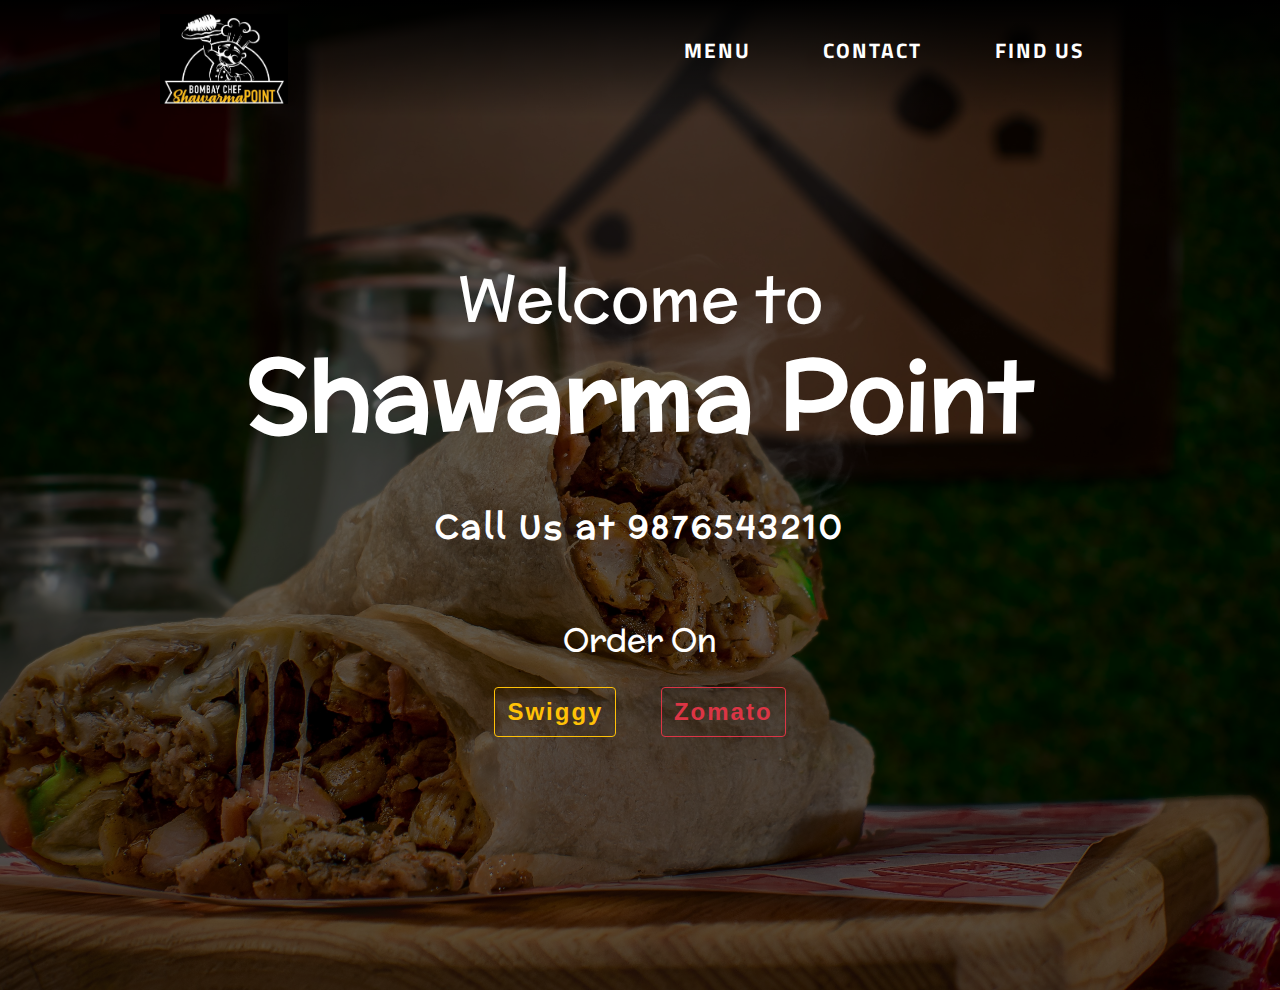
==== index.html @ 2889af68 "Initial Commit" ====
<!DOCTYPE html>
<html lang="en">
  <head>
    <meta charset="UTF-8" />
    <meta name="viewport" content="width=device-width, initial-scale=1.0" />
    <meta http-equiv="X-UA-Compatible" content="ie=edge" />
    <title>Bombay Chef - Shawarma Point</title>
    <link
      rel="stylesheet"
      href="https://stackpath.bootstrapcdn.com/bootstrap/4.3.1/css/bootstrap.min.css"
      integrity="sha384-ggOyR0iXCbMQv3Xipma34MD+dH/1fQ784/j6cY/iJTQUOhcWr7x9JvoRxT2MZw1T"
      crossorigin="anonymous"
    />
    <link
      href="https://fonts.googleapis.com/css?family=McLaren|Permanent+Marker|Titillium+Web:400,700,900&display=swap"
      rel="stylesheet"
    />
    <link rel="stylesheet" href="/css/main.css" />
  </head>
  <body>
    <div class="header">
      <div>
        <img
          src="/images/header-img.jpg"
          alt="Header Image"
          class="header-img"
        />
      </div>
      <div class="header-cover"></div>
      <nav class="nav-bar">
        <div>
          <img src="/images/logo.jpeg" alt="" class="logo" />
        </div>
        <ul class="nav-links">
          <li>
            <a href="">MENU</a>
          </li>
          <li>
            <a href="">CONTACT</a>
          </li>
          <li>
            <a href="">FIND US</a>
          </li>
        </ul>
        <div class="burger">
          <div class="line1"></div>
          <div class="line2"></div>
          <div class="line3"></div>
        </div>
      </nav>
      <div class="hero-text-container">
        <div>
          <h2 class="hero-text-h2">Welcome to</h2>
          <h1 class="hero-text-h1">Shawarma Point</h1>
          <p class="hero-text-number">Call Us at 9876543210</p>
          <h2 class="order-text">Order On</h2>
          <a href="#">
            <button type="button" class="btn btn-outline-warning order-button">
              Swiggy
            </button>
          </a>
          <a href="#">
            <button type="button" class="btn btn-outline-danger order-button">
              Zomato
            </button>
          </a>
        </div>
      </div>
    </div>
    <script src="/js/app.js"></script>
  </body>
</html>
---- css/main.css ----
body {
  margin: 0;
  padding: 0;
  height: 100vh;
  background-color: black;
  box-sizing: border-box;
  overflow-x: hidden;
}
.header {
  position: relative;
}

.header-img {
  position: absolute;
  height: 110vh;
  width: 100%;
  object-fit: cover;
  z-index: -2;
}
.header-cover {
  position: absolute;
  height: 110vh;
  width: 100%;
  background-color: black;
  opacity: 0.6;
  z-index: -1;
}

nav {
  display: flex;
  background-image: linear-gradient(rgba(0, 0, 0, 1), rgba(255, 255, 255, 0));
  justify-content: space-around;
  align-items: center;
  height: 13vh;
}

nav .logo {
  height: 10vh;
  object-fit: cover;
}

.nav-links {
  display: flex;
  justify-content: space-around;
  color: white;
  width: 40%;
}

.nav-links a {
  text-decoration: none;
  color: white;
  font-size: 1.3rem;
  font-weight: bold;
  font-family: "Titillium Web", sans-serif;
  letter-spacing: 2px;
}

.nav-links a:hover {
  color: wheat;
}

.nav-links li {
  list-style-type: none;
}

.burger {
  display: none;
  cursor: pointer;
}

.burger div {
  width: 25px;
  height: 3px;
  background-color: rgb(226, 226, 226);
  margin: 5px;
}

/** ======================================================*/
/** ============        Hero Text           ==============*/
/** ======================================================*/

.hero-text-container {
  color: white;
  text-align: center;
  height: 87vh;
  display: flex;
  justify-content: center;
  align-items: center;
  flex-direction: column;
}

.hero-text-h2 {
  font-size: 4rem;
  font-family: "McLaren", cursive;
  margin: 0;
}

.hero-text-h1 {
  margin: 0;
  font-size: 6rem;
  font-weight: 700;
  font-family: "McLaren", cursive;
}

.hero-text-number {
  margin: 50px 0;
  font-size: 2rem;
  font-weight: 700;
  font-family: "McLaren", cursive;
  letter-spacing: 3px;
}

.order-text {
  font-family: "McLaren", cursive;
  margin-top: 70px;
}

.order-button {
  margin: 10px 0;
  /* border-radius: 100px; */
  font-size: 1.5rem;
  font-weight: bold;
  letter-spacing: 2px;
  margin: 20px 20px;
}

/** ======================================================*/
/** ============        Media Queries       ==============*/
/** ======================================================*/

@media (max-width: 850px) {
  .header {
    overflow-x: hidden;
  }
  .nav-links {
    width: 60%;
  }

  .hero-text-h2 {
    font-size: 2rem;
  }

  .hero-text-h1 {
    font-size: 4rem;
  }

  .hero-text-number {
    font-size: 1rem;
  }
}

@media (max-width: 550px) {
  .header {
    overflow-x: hidden;
  }
  .header-img {
    object-position: center;
  }
  nav {
    background-color: black;
  }

  .nav-links {
    position: absolute;
    right: 0px;
    height: 90vh;
    top: 10vh;
    background-color: black;
    /* background-color: rgba(0, 0, 0, 0.5); */
    display: flex;
    flex-direction: column;
    justify-content: space-evenly;
    align-items: center;
    width: 50%;
    transform: translateX(100%);
    transition: transform 0.5s ease-in;
  }

  .nav-links li {
    opacity: 0;
  }

  .burger {
    display: block;
  }

  .hero-text-h2 {
    font-size: 2rem;
  }

  .hero-text-h1 {
    font-size: 3rem;
  }
}

@media (max-width: 320px) {
  .header {
    overflow-x: hidden;
  }
  .header-img {
    object-position: center;
  }
  nav {
    background-color: black;
  }

  .nav-links {
    position: absolute;
    right: 0px;
    height: 90vh;
    top: 10vh;
    background-color: black;
    /* background-color: rgba(0, 0, 0, 0.5); */
    display: flex;
    flex-direction: column;
    justify-content: space-evenly;
    align-items: center;
    width: 50%;
    transform: translateX(100%);
    transition: transform 0.5s ease-in;
  }

  .nav-links li {
    opacity: 0;
  }

  .nav-links a {
    font-size: 0.5rem;
  }
  .hero-text-h2 {
    font-size: 1rem;
  }

  .hero-text-h1 {
    font-size: 1.5rem;
  }

  .hero-text-number {
    font-size: 1rem;
  }
}

.nav-active {
  transform: translateX(0%);
}

@keyframes navLinkFade {
  from {
    opacity: 0;
    transform: translateX(50px);
  }

  to {
    opacity: 1;

    transform: translateX(0);
  }
}
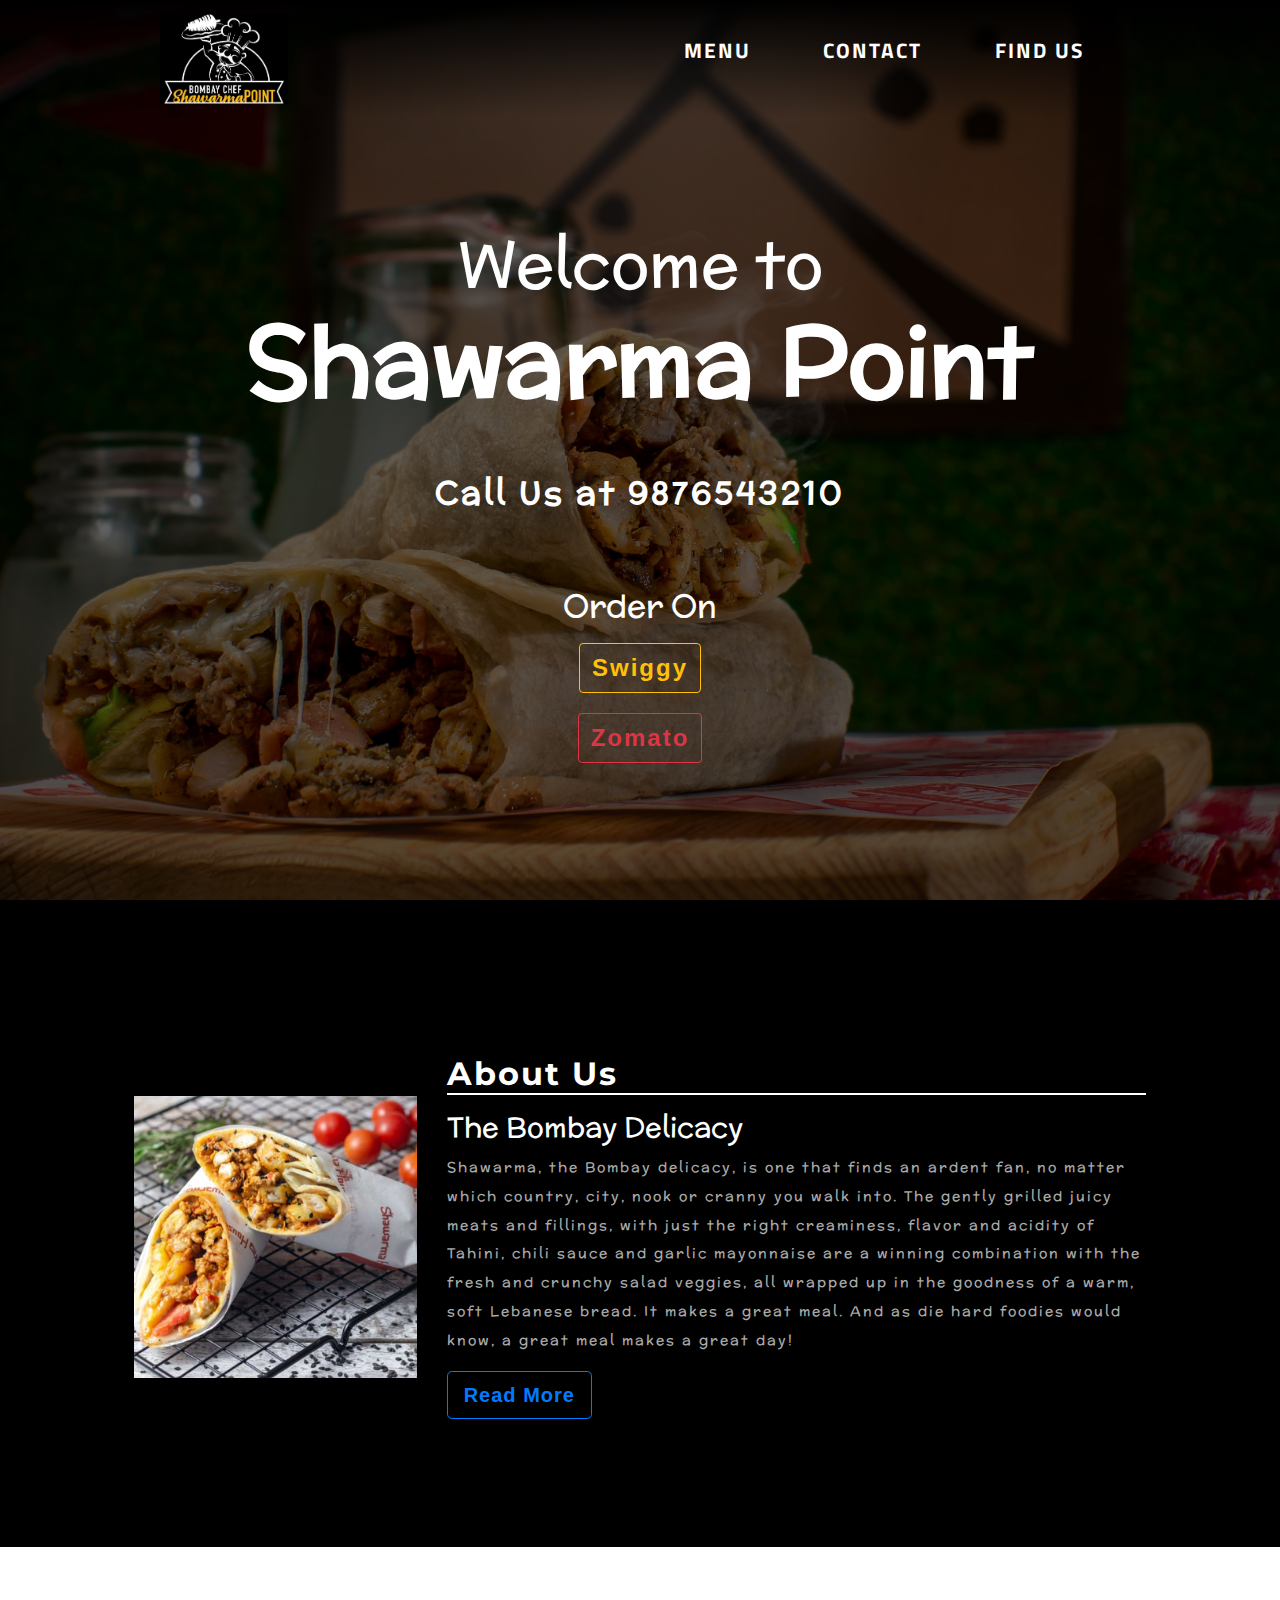
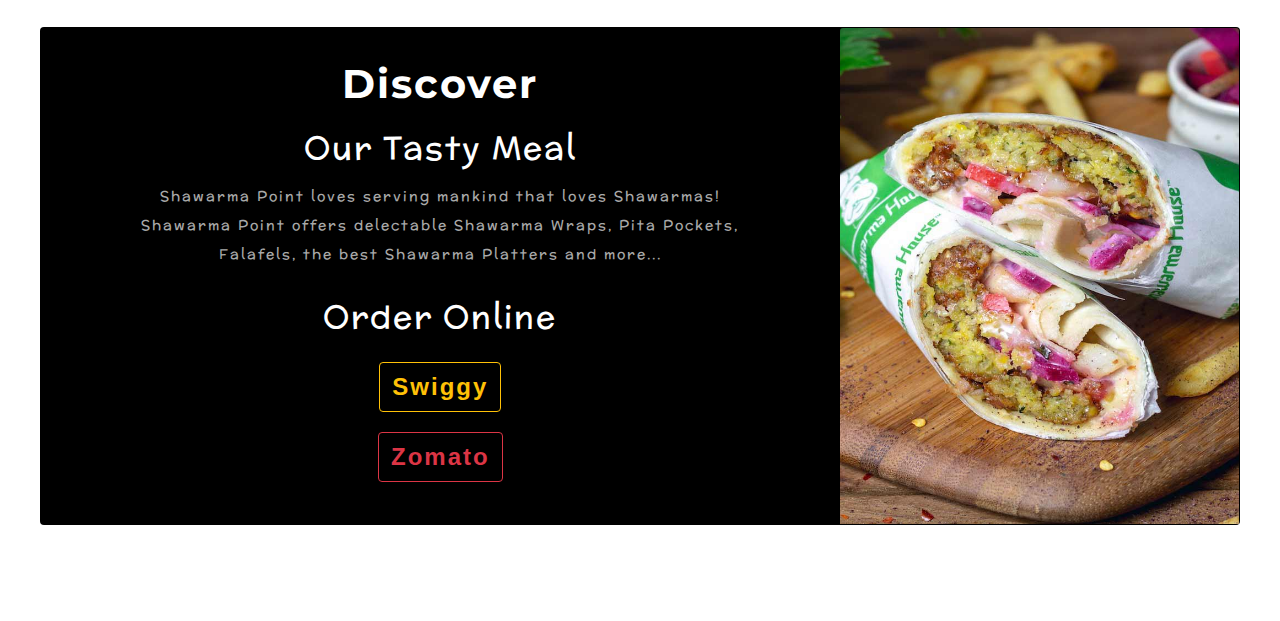
==== commit 9978439d: "added About & Discover section" ====
--- a/index.html
+++ b/index.html
@@ -12,7 +12,7 @@
       crossorigin="anonymous"
     />
     <link
-      href="https://fonts.googleapis.com/css?family=McLaren|Permanent+Marker|Titillium+Web:400,700,900&display=swap"
+      href="https://fonts.googleapis.com/css?family=McLaren|Montserrat|Permanent+Marker|Titillium+Web:400,700,800,900&display=swap"
       rel="stylesheet"
     />
     <link rel="stylesheet" href="/css/main.css" />
@@ -59,6 +59,7 @@
               Swiggy
             </button>
           </a>
+          <br />
           <a href="#">
             <button type="button" class="btn btn-outline-danger order-button">
               Zomato
@@ -67,6 +68,79 @@
         </div>
       </div>
     </div>
+
+    <section class="container-fluid">
+      <div
+        class="row align-items-center justify-content-md-center about-us-wrapper"
+      >
+        <div class="col-md col-lg-3 ">
+          <img src="/images/shawarma.jpg" alt="" class="about-image" />
+        </div>
+        <div class="col-md col-lg-7 about-text">
+          <h2>About Us</h2>
+          <h3>The Bombay Delicacy</h3>
+          <p>
+            Shawarma, the Bombay delicacy, is one that finds an ardent fan, no
+            matter which country, city, nook or cranny you walk into. The gently
+            grilled juicy meats and fillings, with just the right creaminess,
+            flavor and acidity of Tahini, chili sauce and garlic mayonnaise are
+            a winning combination with the fresh and crunchy salad veggies, all
+            wrapped up in the goodness of a warm, soft Lebanese bread. It makes
+            a great meal. And as die hard foodies would know, a great meal makes
+            a great day!
+          </p>
+          <a href="">
+            <button class="btn btn-outline-primary btn-lg">Read More</button>
+          </a>
+        </div>
+      </div>
+    </section>
+
+    <section class="container-fluid discover-container">
+      <div
+        class="card mb-3 text-center text-white discover-card"
+        style="max-width: 1200px;"
+      >
+        <div class="row no-gutters">
+          <div class="col-md-8">
+            <div class="card-body discover-card-body">
+              <h1 class="card-title">Discover</h1>
+              <h2>Our Tasty Meal</h2>
+              <p class="card-text">
+                Shawarma Point loves serving mankind that loves Shawarmas!
+                Shawarma Point offers delectable Shawarma Wraps, Pita Pockets,
+                Falafels, the best Shawarma Platters and more...
+              </p>
+              <h2>Order Online</h2>
+              <a href="">
+                <button
+                  type="button"
+                  class="btn btn-outline-warning order-button"
+                >
+                  Swiggy
+                </button>
+              </a>
+              <br />
+              <a href="#">
+                <button
+                  type="button"
+                  class="btn btn-outline-danger order-button"
+                >
+                  Zomato
+                </button>
+              </a>
+            </div>
+          </div>
+          <div class="col-md-4 embed-responsive embed-responsive-4by3">
+            <img
+              src="/images/falafel.jpg"
+              class="card-img-top embed-responsive-item discover-img"
+              alt="..."
+            />
+          </div>
+        </div>
+      </div>
+    </section>
     <script src="/js/app.js"></script>
   </body>
 </html>
--- a/css/main.css
+++ b/css/main.css
@@ -4,27 +4,43 @@
   height: 100vh;
   background-color: black;
   box-sizing: border-box;
+}
+
+a:focus {
+  outline: none;
+}
+
+/** ======================================================*/
+/** ============      Background Image      ==============*/
+/** ======================================================*/
+
+.header {
   overflow-x: hidden;
-}
-.header {
   position: relative;
+  margin: 0;
+  padding: 0;
+  height: 103vh;
 }
 
 .header-img {
   position: absolute;
-  height: 110vh;
+  height: 100vh;
   width: 100%;
   object-fit: cover;
   z-index: -2;
 }
 .header-cover {
   position: absolute;
-  height: 110vh;
+  height: 100vh;
   width: 100%;
   background-color: black;
   opacity: 0.6;
   z-index: -1;
 }
+
+/** ======================================================*/
+/** ============      Navigation Bar        ==============*/
+/** ======================================================*/
 
 nav {
   display: flex;
@@ -56,7 +72,7 @@
 }
 
 .nav-links a:hover {
-  color: wheat;
+  color: gold;
 }
 
 .nav-links li {
@@ -71,7 +87,7 @@
 .burger div {
   width: 25px;
   height: 3px;
-  background-color: rgb(226, 226, 226);
+  background-color: white;
   margin: 5px;
 }
 
@@ -82,7 +98,7 @@
 .hero-text-container {
   color: white;
   text-align: center;
-  height: 87vh;
+  height: 85vh;
   display: flex;
   justify-content: center;
   align-items: center;
@@ -121,12 +137,97 @@
   font-size: 1.5rem;
   font-weight: bold;
   letter-spacing: 2px;
-  margin: 20px 20px;
-}
-
+  /* margin: 20px 20px; */
+}
+
+/** ======================================================*/
+/** ============        About Section       ==============*/
+/** ======================================================*/
+
+.about-us-wrapper {
+  padding: 3em 0;
+  margin: 5em auto;
+}
+
+.about-image {
+  width: 100%;
+}
+
+.about-text {
+  color: white;
+}
+
+.about-text h2 {
+  font-family: "Montserrat", sans-serif;
+  font-weight: 700;
+  letter-spacing: 2px;
+  border-bottom: white solid 2px;
+  margin-bottom: 0.5em;
+}
+
+.about-text h3 {
+  font-family: "McLaren", cursive;
+}
+.about-text p {
+  font-family: "McLaren", cursive;
+  letter-spacing: 2px;
+  line-height: 2;
+  font-size: 0.9rem;
+  color: darkgrey;
+}
+
+.about-text button {
+  font-weight: bold;
+  letter-spacing: 1px;
+}
+
+/** ======================================================*/
+/** ============     Discover Section       ==============*/
+/** ======================================================*/
+.discover-container {
+  background-color: white;
+  padding-top: 5em;
+  padding-bottom: 5em;
+}
+.discover-card {
+  margin: 0 auto;
+  background: black;
+}
+.discover-card-body {
+  padding: 2em 0;
+}
+
+.discover-card-body h1 {
+  font-family: "Montserrat", sans-serif;
+  font-weight: 700;
+  letter-spacing: 2px;
+  margin-bottom: 0.5em;
+}
+
+.discover-card-body h2 {
+  font-family: "McLaren", cursive;
+  letter-spacing: 2px;
+  margin-bottom: 0.5em;
+}
+
+.discover-card-body p {
+  font-family: "McLaren", cursive;
+  letter-spacing: 2px;
+  line-height: 2;
+  font-size: 0.9rem;
+  color: darkgrey;
+  padding: 0 5em;
+  margin-bottom: 2em;
+}
+
+.embed-responsive .card-img-top {
+  object-fit: cover;
+}
 /** ======================================================*/
 /** ============        Media Queries       ==============*/
 /** ======================================================*/
+
+/* ?=============   Medium Screens    =================== */
 
 @media (max-width: 850px) {
   .header {
@@ -147,7 +248,21 @@
   .hero-text-number {
     font-size: 1rem;
   }
-}
+
+  .about-us-wrapper {
+    margin: 0;
+  }
+
+  .about-image {
+    margin-bottom: 2em;
+  }
+
+  .about-text {
+    width: 100%;
+  }
+}
+
+/* ?=============   Small Screens    =================== */
 
 @media (max-width: 550px) {
   .header {
@@ -191,39 +306,15 @@
   .hero-text-h1 {
     font-size: 3rem;
   }
-}
+
+  .discover-card-body p {
+    padding: 0 1em;
+  }
+}
+
+/* ?=============   Xtra Small Screens    =================== */
 
 @media (max-width: 320px) {
-  .header {
-    overflow-x: hidden;
-  }
-  .header-img {
-    object-position: center;
-  }
-  nav {
-    background-color: black;
-  }
-
-  .nav-links {
-    position: absolute;
-    right: 0px;
-    height: 90vh;
-    top: 10vh;
-    background-color: black;
-    /* background-color: rgba(0, 0, 0, 0.5); */
-    display: flex;
-    flex-direction: column;
-    justify-content: space-evenly;
-    align-items: center;
-    width: 50%;
-    transform: translateX(100%);
-    transition: transform 0.5s ease-in;
-  }
-
-  .nav-links li {
-    opacity: 0;
-  }
-
   .nav-links a {
     font-size: 0.5rem;
   }
@@ -239,6 +330,10 @@
     font-size: 1rem;
   }
 }
+
+/** ======================================================*/
+/** ===========    Toggle-able Classes      ==============*/
+/** ======================================================*/
 
 .nav-active {
   transform: translateX(0%);
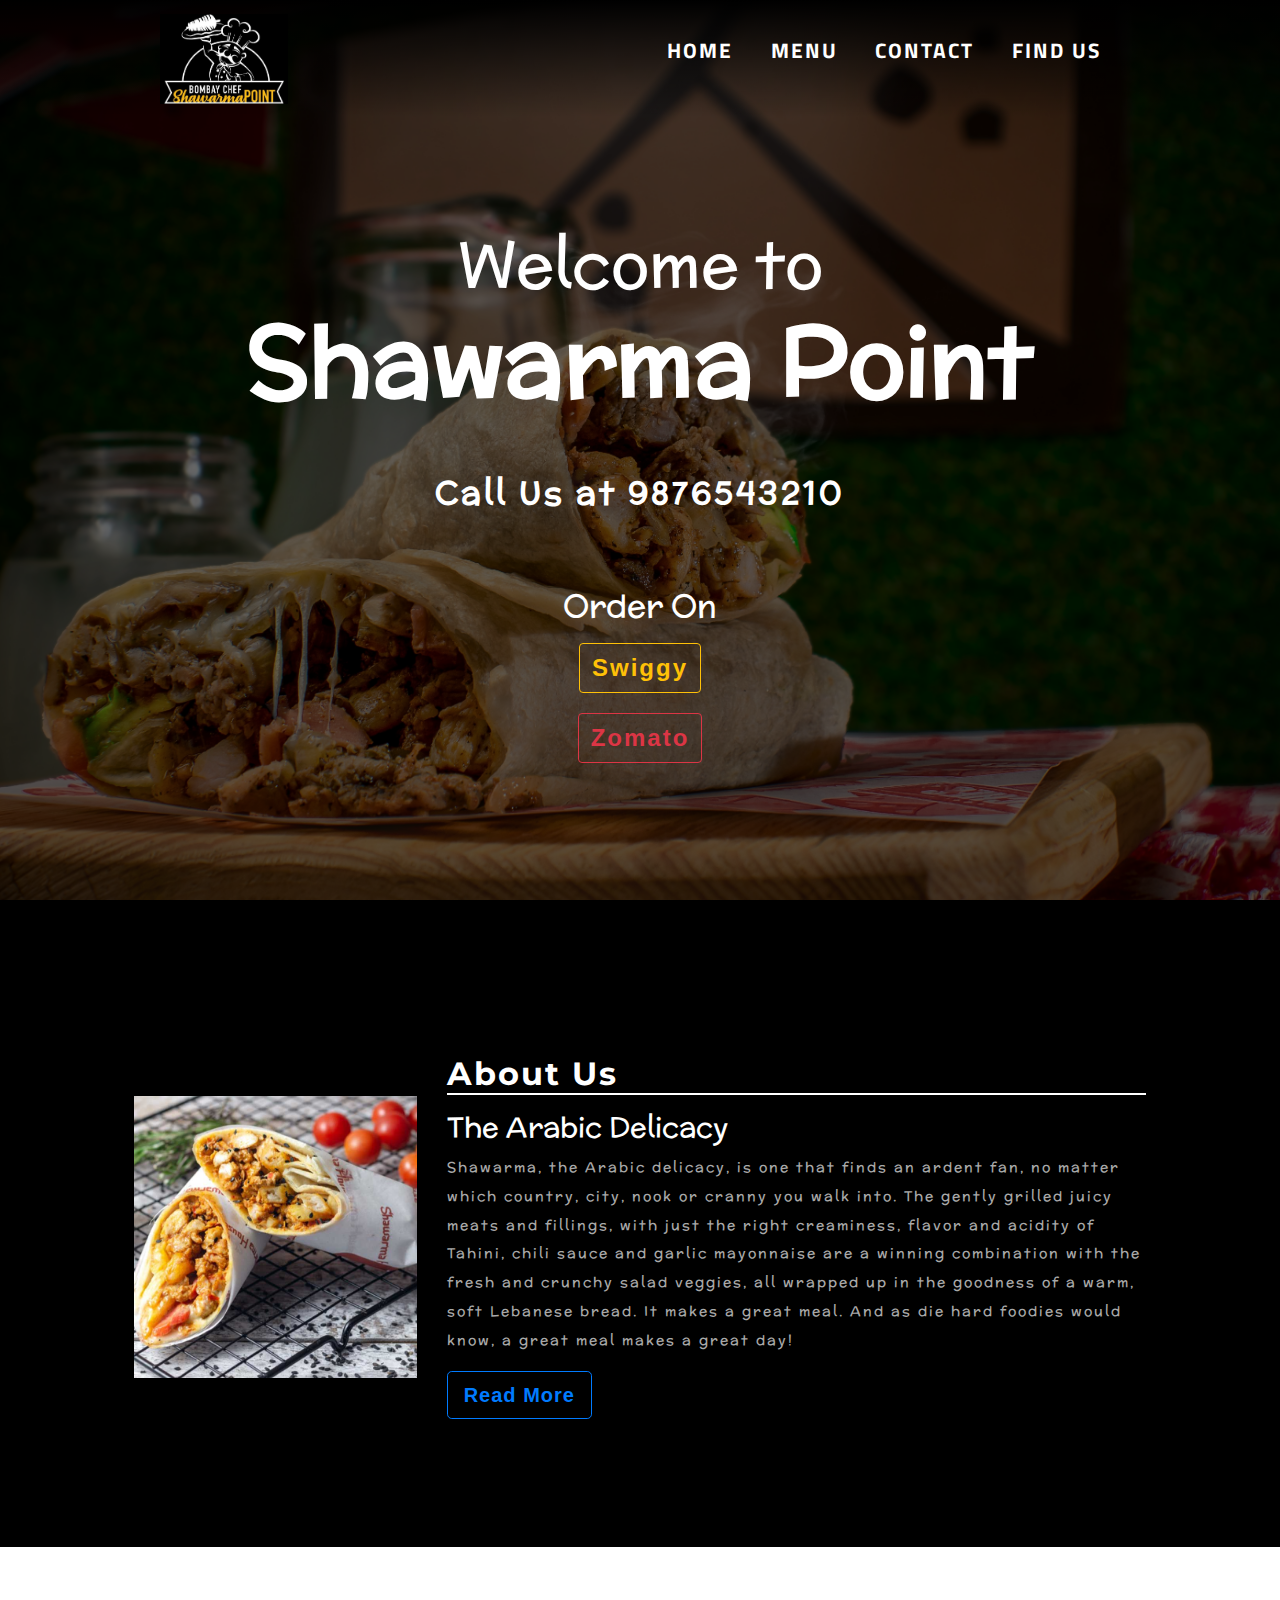
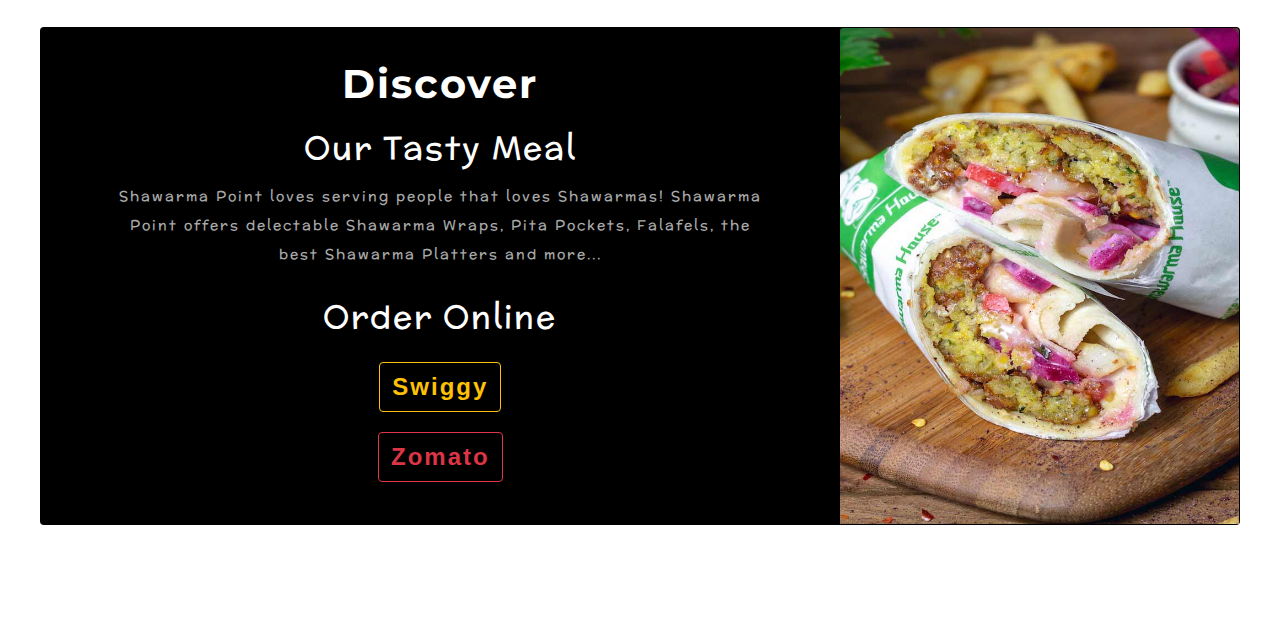
==== commit ec35f0ec: "Added Find us page" ====
--- a/index.html
+++ b/index.html
@@ -33,13 +33,16 @@
         </div>
         <ul class="nav-links">
           <li>
+            <a href="index.html">HOME</a>
+          </li>
+          <li>
             <a href="">MENU</a>
           </li>
           <li>
             <a href="">CONTACT</a>
           </li>
           <li>
-            <a href="">FIND US</a>
+            <a href="find-us.html">FIND US</a>
           </li>
         </ul>
         <div class="burger">
@@ -78,9 +81,9 @@
         </div>
         <div class="col-md col-lg-7 about-text">
           <h2>About Us</h2>
-          <h3>The Bombay Delicacy</h3>
+          <h3>The Arabic Delicacy</h3>
           <p>
-            Shawarma, the Bombay delicacy, is one that finds an ardent fan, no
+            Shawarma, the Arabic delicacy, is one that finds an ardent fan, no
             matter which country, city, nook or cranny you walk into. The gently
             grilled juicy meats and fillings, with just the right creaminess,
             flavor and acidity of Tahini, chili sauce and garlic mayonnaise are
@@ -107,7 +110,7 @@
               <h1 class="card-title">Discover</h1>
               <h2>Our Tasty Meal</h2>
               <p class="card-text">
-                Shawarma Point loves serving mankind that loves Shawarmas!
+                Shawarma Point loves serving people that loves Shawarmas!
                 Shawarma Point offers delectable Shawarma Wraps, Pita Pockets,
                 Falafels, the best Shawarma Platters and more...
               </p>
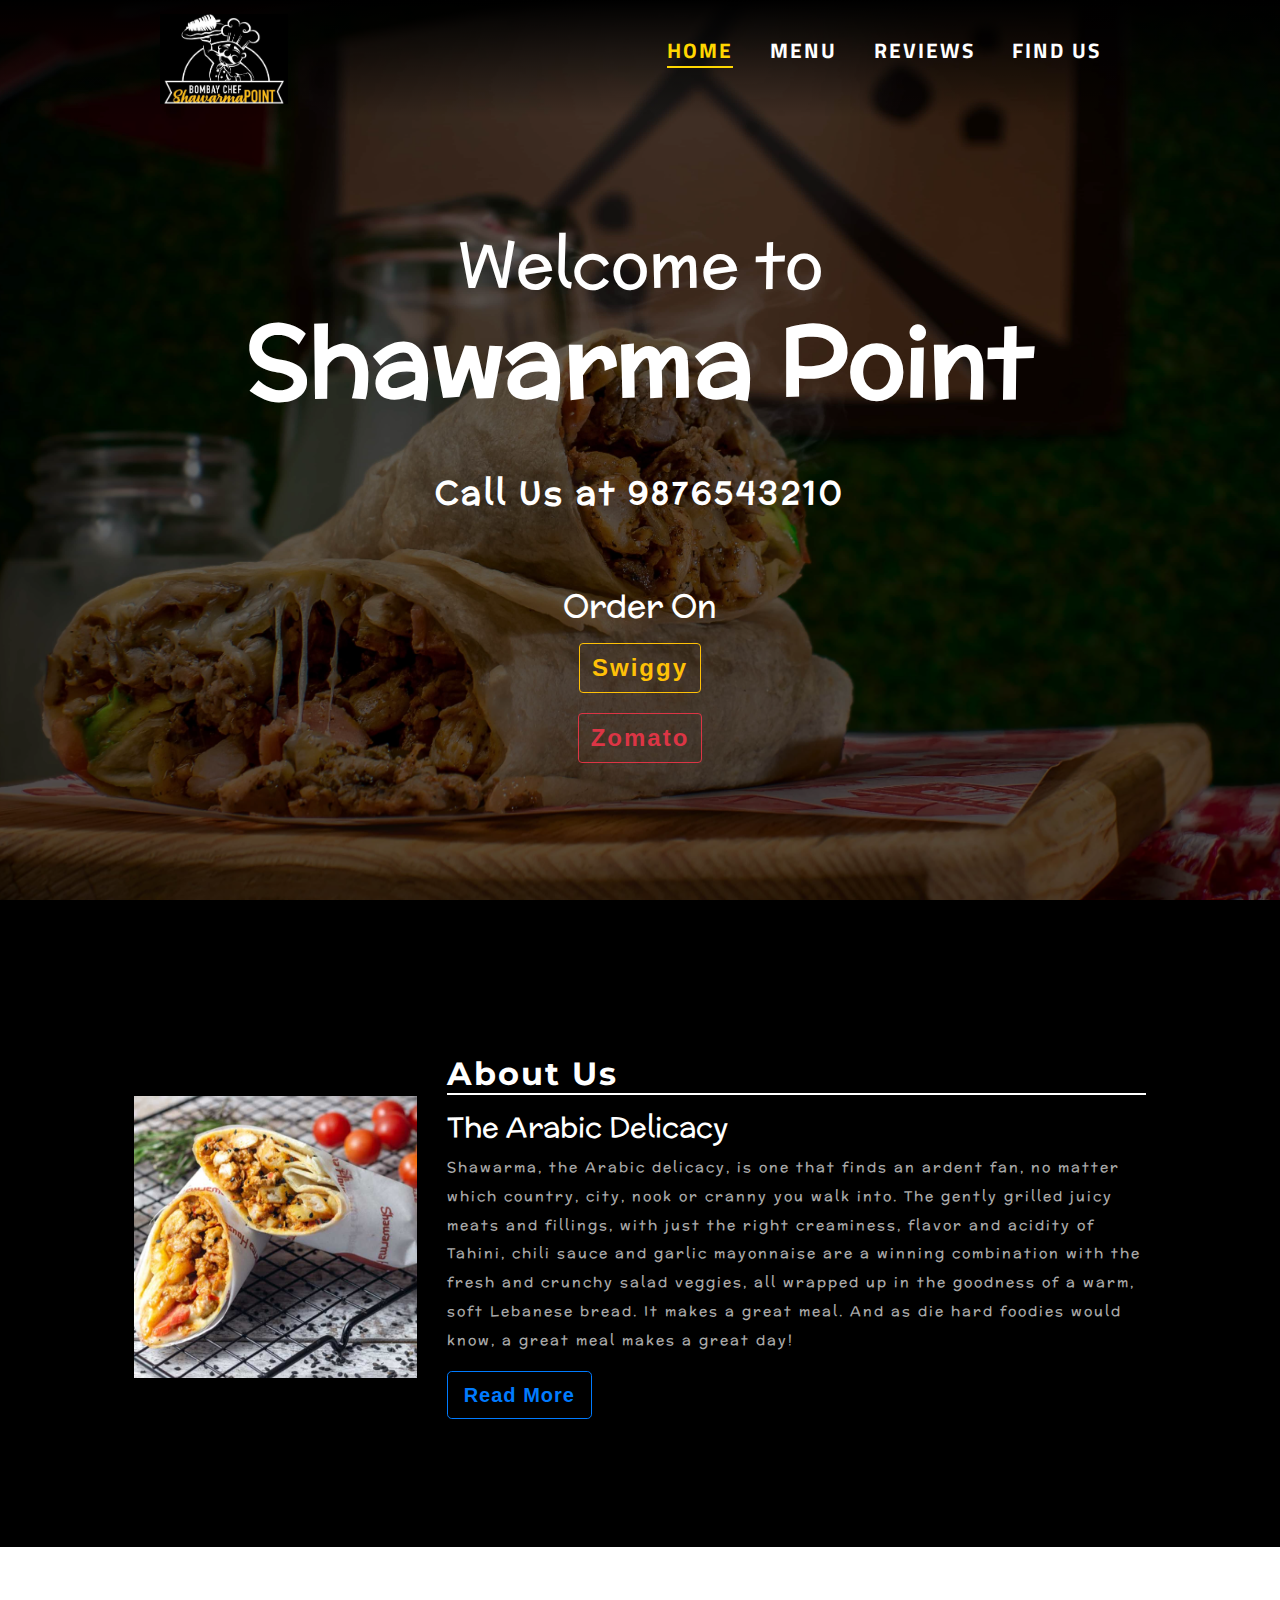
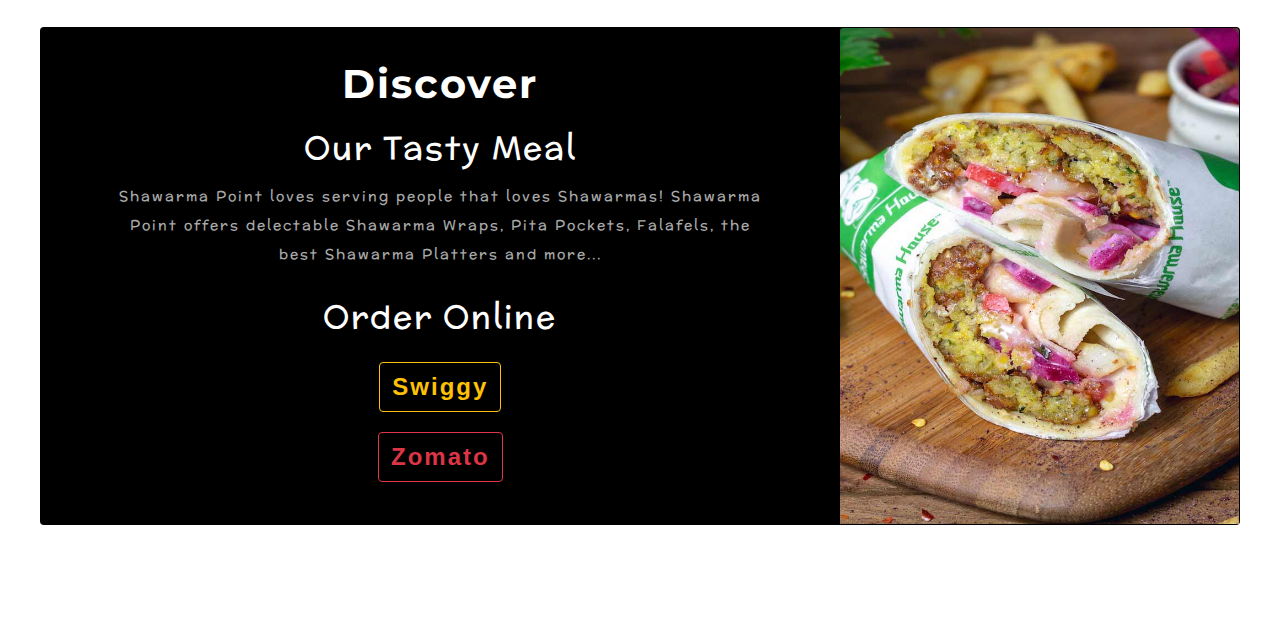
==== commit 60bd49ea: "Find us page completed" ====
--- a/index.html
+++ b/index.html
@@ -33,13 +33,13 @@
         </div>
         <ul class="nav-links">
           <li>
-            <a href="index.html">HOME</a>
+            <a href="index.html" class="active">HOME</a>
           </li>
           <li>
             <a href="">MENU</a>
           </li>
           <li>
-            <a href="">CONTACT</a>
+            <a href="">REVIEWS</a>
           </li>
           <li>
             <a href="find-us.html">FIND US</a>
--- a/css/main.css
+++ b/css/main.css
@@ -71,8 +71,14 @@
   letter-spacing: 2px;
 }
 
+.active {
+  color: gold !important;
+  border-bottom: gold solid 2px;
+}
+
 .nav-links a:hover {
   color: gold;
+  border-bottom: gold solid 2px;
 }
 
 .nav-links li {
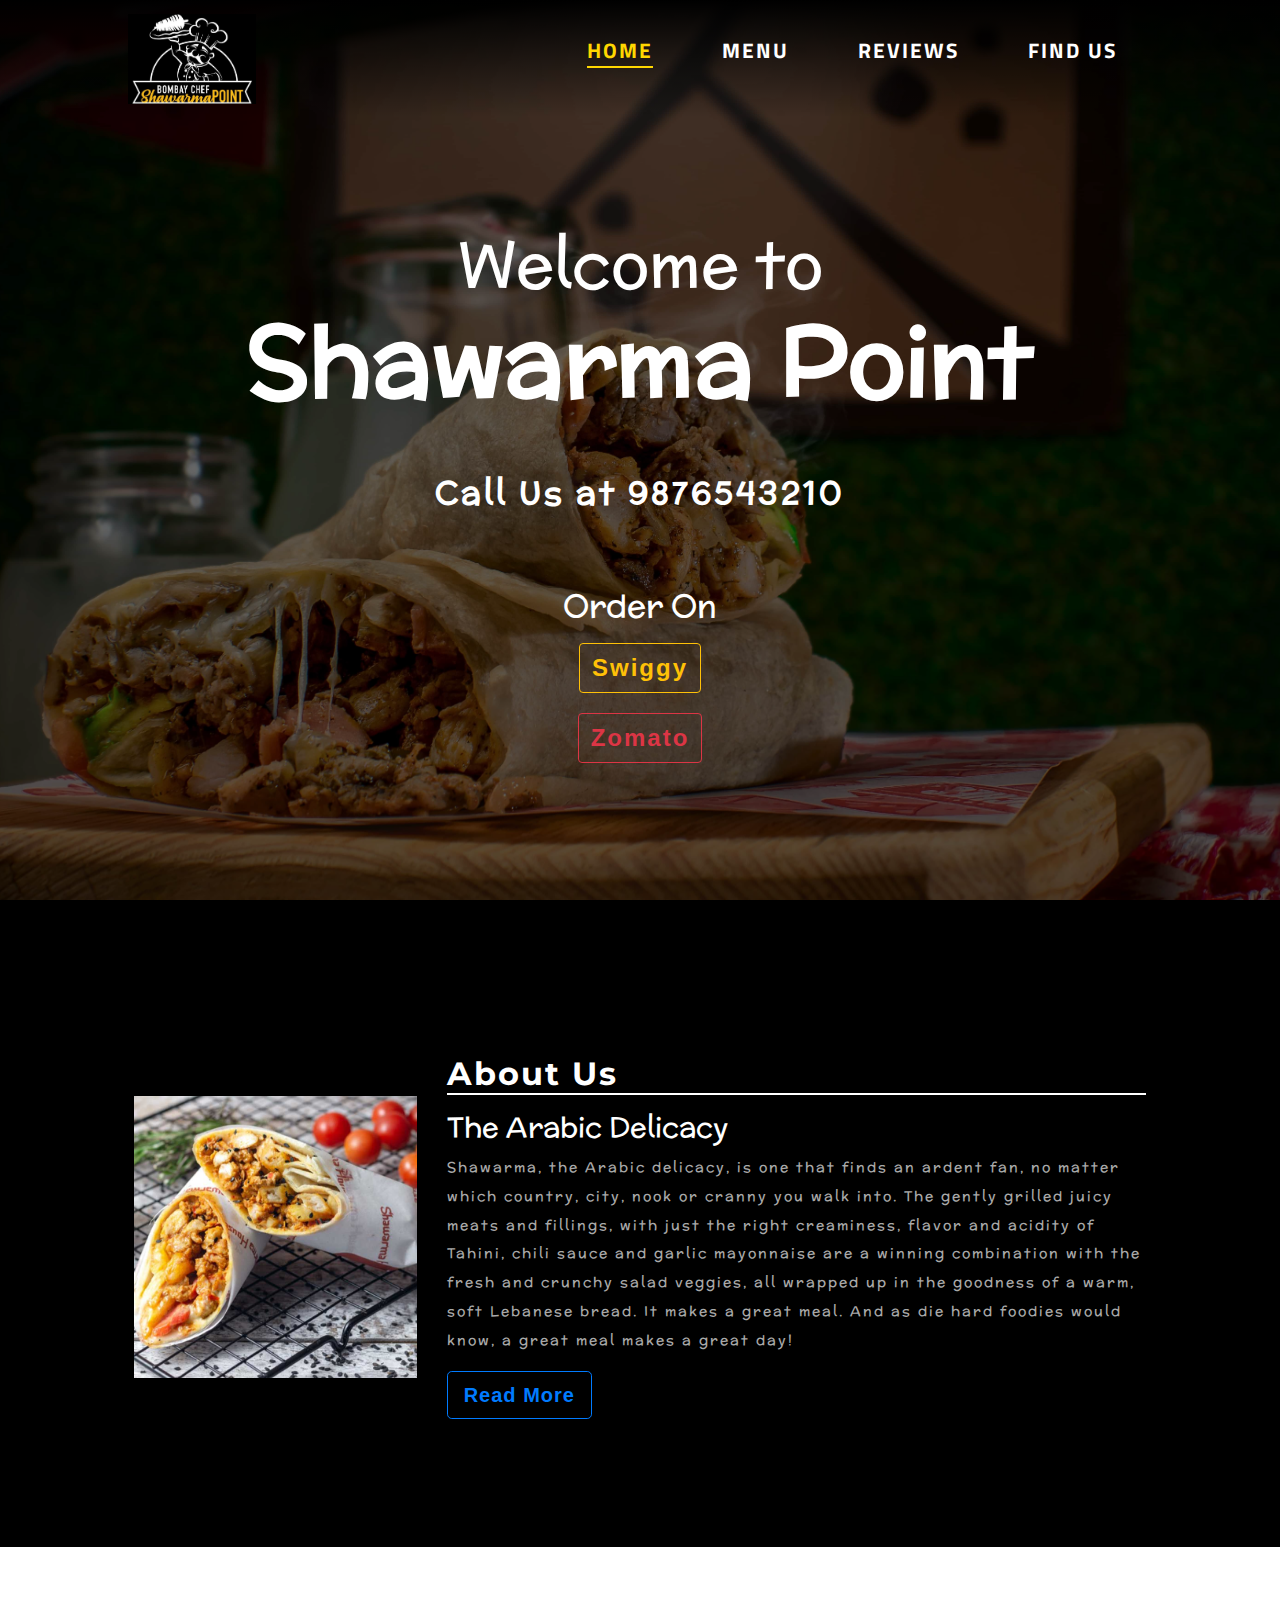
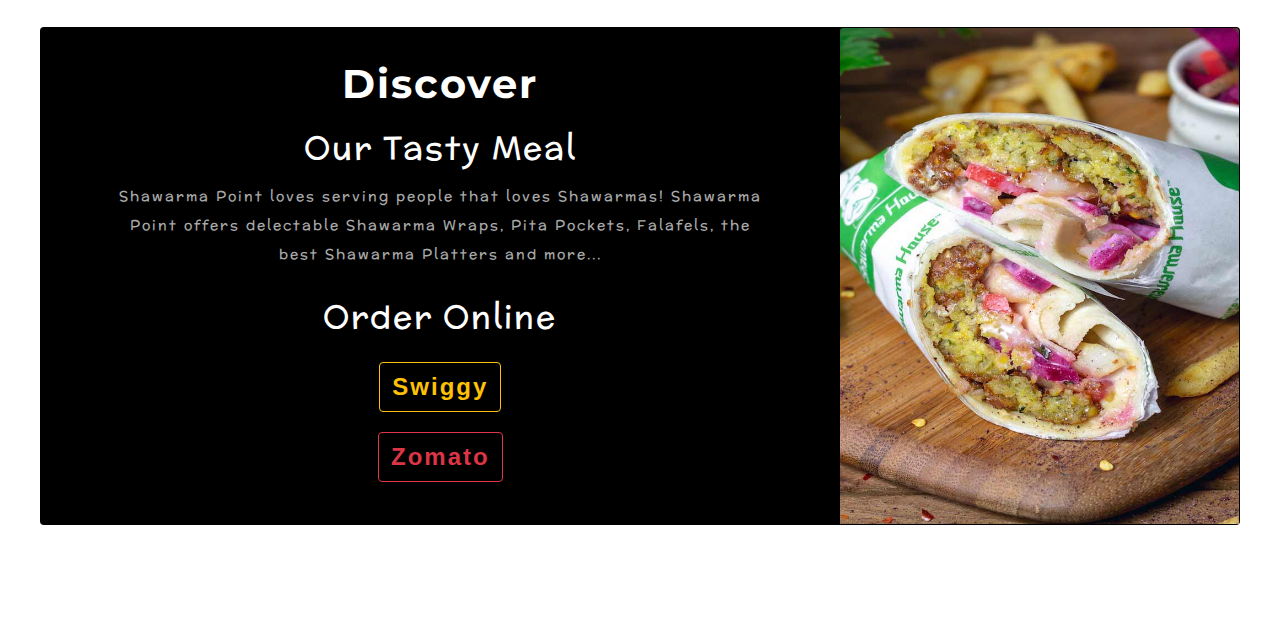
==== commit bd836d56: "Added Reviews Page" ====
--- a/index.html
+++ b/index.html
@@ -39,7 +39,7 @@
             <a href="">MENU</a>
           </li>
           <li>
-            <a href="">REVIEWS</a>
+            <a href="reviews.html">REVIEWS</a>
           </li>
           <li>
             <a href="find-us.html">FIND US</a>
--- a/css/main.css
+++ b/css/main.css
@@ -59,7 +59,7 @@
   display: flex;
   justify-content: space-around;
   color: white;
-  width: 40%;
+  width: 50%;
 }
 
 .nav-links a {
@@ -240,7 +240,7 @@
     overflow-x: hidden;
   }
   .nav-links {
-    width: 60%;
+    width: 70%;
   }
 
   .hero-text-h2 {
@@ -286,8 +286,8 @@
     right: 0px;
     height: 90vh;
     top: 10vh;
-    background-color: black;
-    /* background-color: rgba(0, 0, 0, 0.5); */
+    /* background-color: black; */
+    background-color: rgba(0, 0, 0, 0.8);
     display: flex;
     flex-direction: column;
     justify-content: space-evenly;
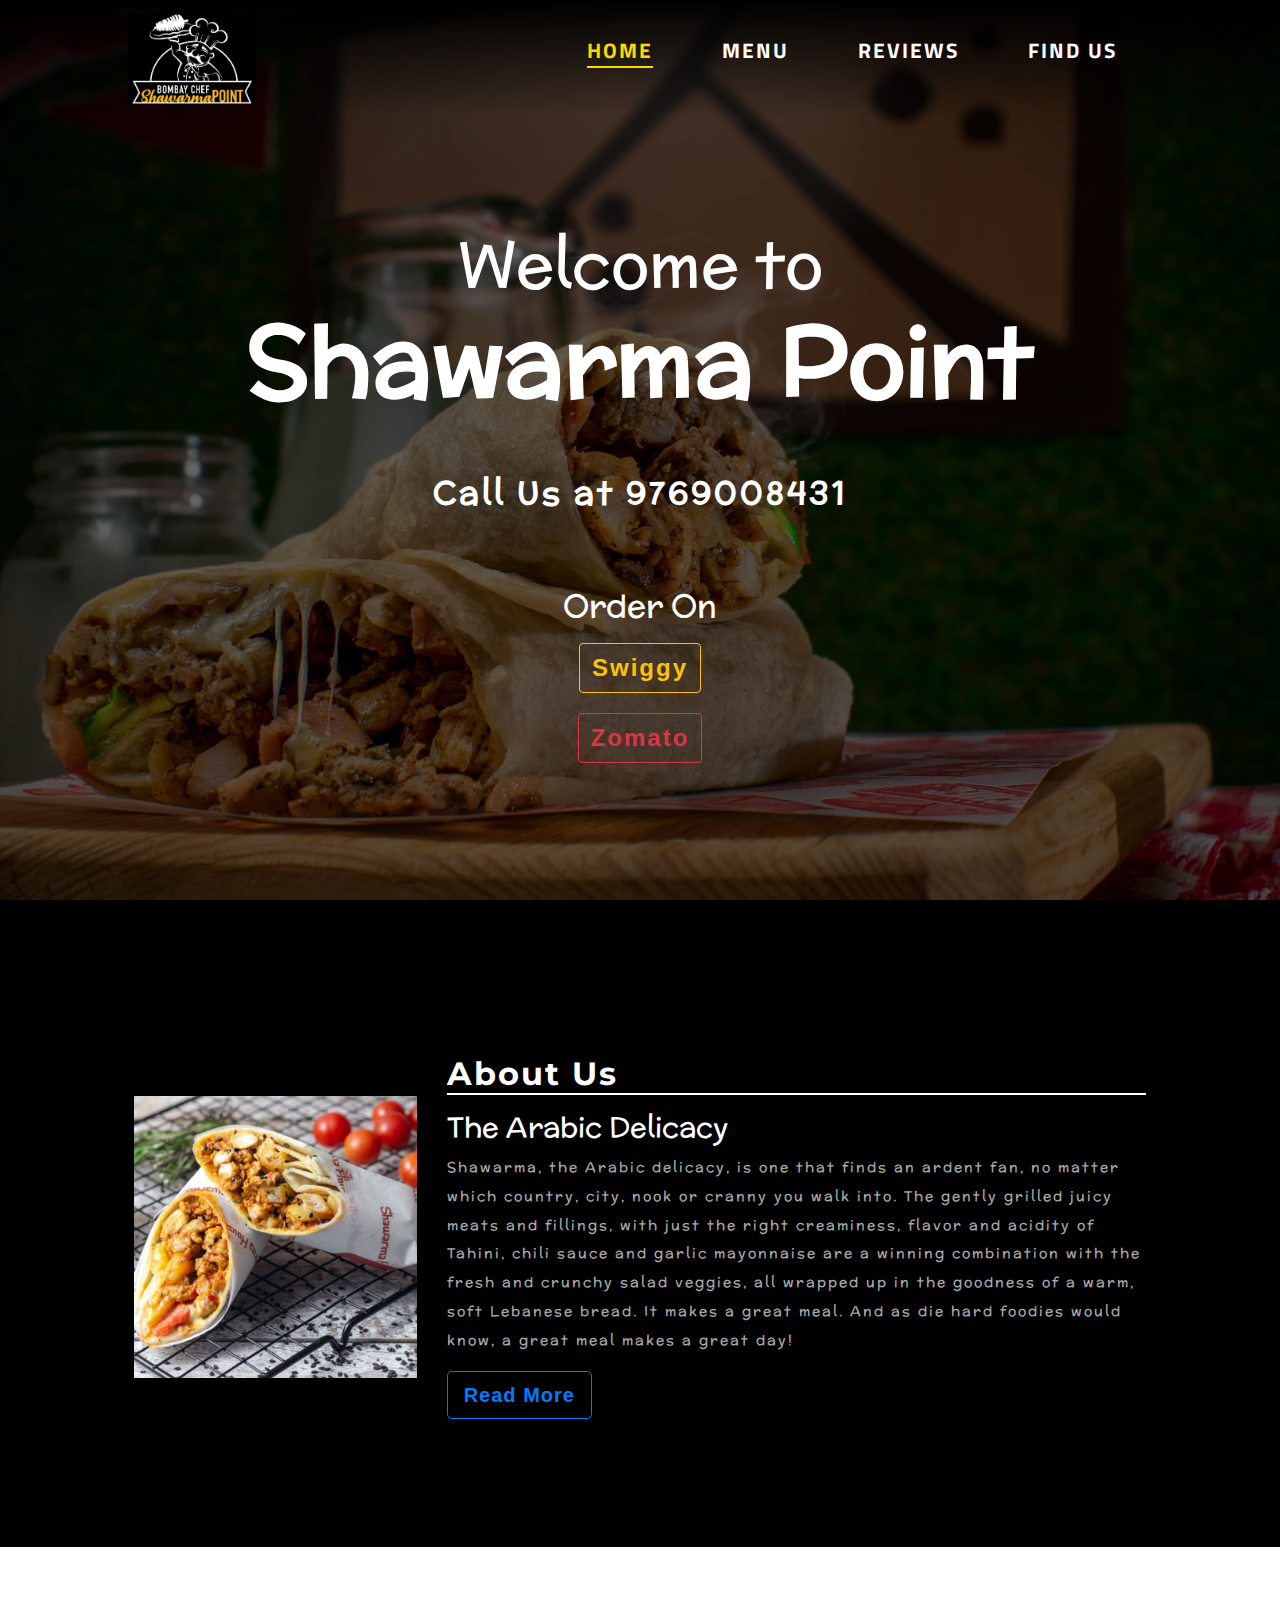
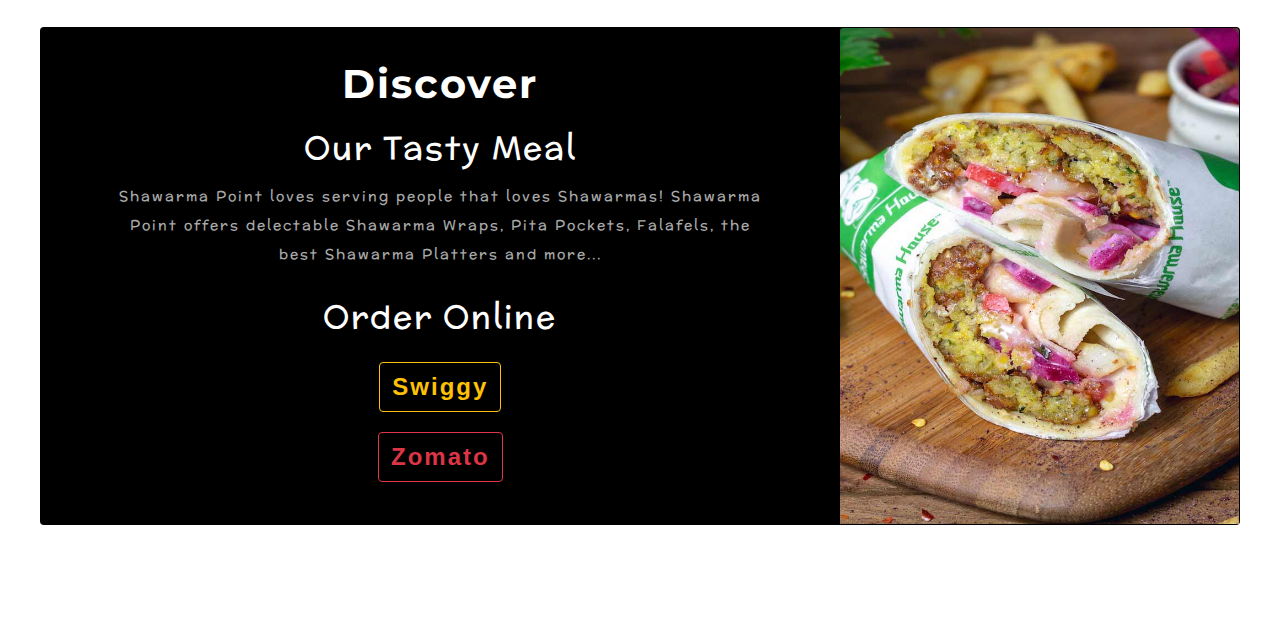
==== commit 6eba9801: "Minor fixes" ====
--- a/index.html
+++ b/index.html
@@ -15,13 +15,13 @@
       href="https://fonts.googleapis.com/css?family=McLaren|Montserrat|Permanent+Marker|Titillium+Web:400,700,800,900&display=swap"
       rel="stylesheet"
     />
-    <link rel="stylesheet" href="/css/main.css" />
+    <link rel="stylesheet" href="css/main.css" />
   </head>
   <body>
     <div class="header">
       <div>
         <img
-          src="/images/header-img.jpg"
+          src="images/header-img.jpg"
           alt="Header Image"
           class="header-img"
         />
@@ -29,14 +29,14 @@
       <div class="header-cover"></div>
       <nav class="nav-bar">
         <div>
-          <img src="/images/logo.jpeg" alt="" class="logo" />
+          <img src="images/logo.jpeg" alt="" class="logo" />
         </div>
         <ul class="nav-links">
           <li>
             <a href="index.html" class="active">HOME</a>
           </li>
           <li>
-            <a href="">MENU</a>
+            <a href="menu.html">MENU</a>
           </li>
           <li>
             <a href="reviews.html">REVIEWS</a>
@@ -55,7 +55,7 @@
         <div>
           <h2 class="hero-text-h2">Welcome to</h2>
           <h1 class="hero-text-h1">Shawarma Point</h1>
-          <p class="hero-text-number">Call Us at 9876543210</p>
+          <p class="hero-text-number">Call Us at 9769008431</p>
           <h2 class="order-text">Order On</h2>
           <a href="#">
             <button type="button" class="btn btn-outline-warning order-button">
@@ -77,7 +77,7 @@
         class="row align-items-center justify-content-md-center about-us-wrapper"
       >
         <div class="col-md col-lg-3 ">
-          <img src="/images/shawarma.jpg" alt="" class="about-image" />
+          <img src="images/shawarma.jpg" alt="" class="about-image" />
         </div>
         <div class="col-md col-lg-7 about-text">
           <h2>About Us</h2>
@@ -136,7 +136,7 @@
           </div>
           <div class="col-md-4 embed-responsive embed-responsive-4by3">
             <img
-              src="/images/falafel.jpg"
+              src="images/falafel.jpg"
               class="card-img-top embed-responsive-item discover-img"
               alt="..."
             />
@@ -144,6 +144,6 @@
         </div>
       </div>
     </section>
-    <script src="/js/app.js"></script>
+    <script src="js/app.js"></script>
   </body>
 </html>
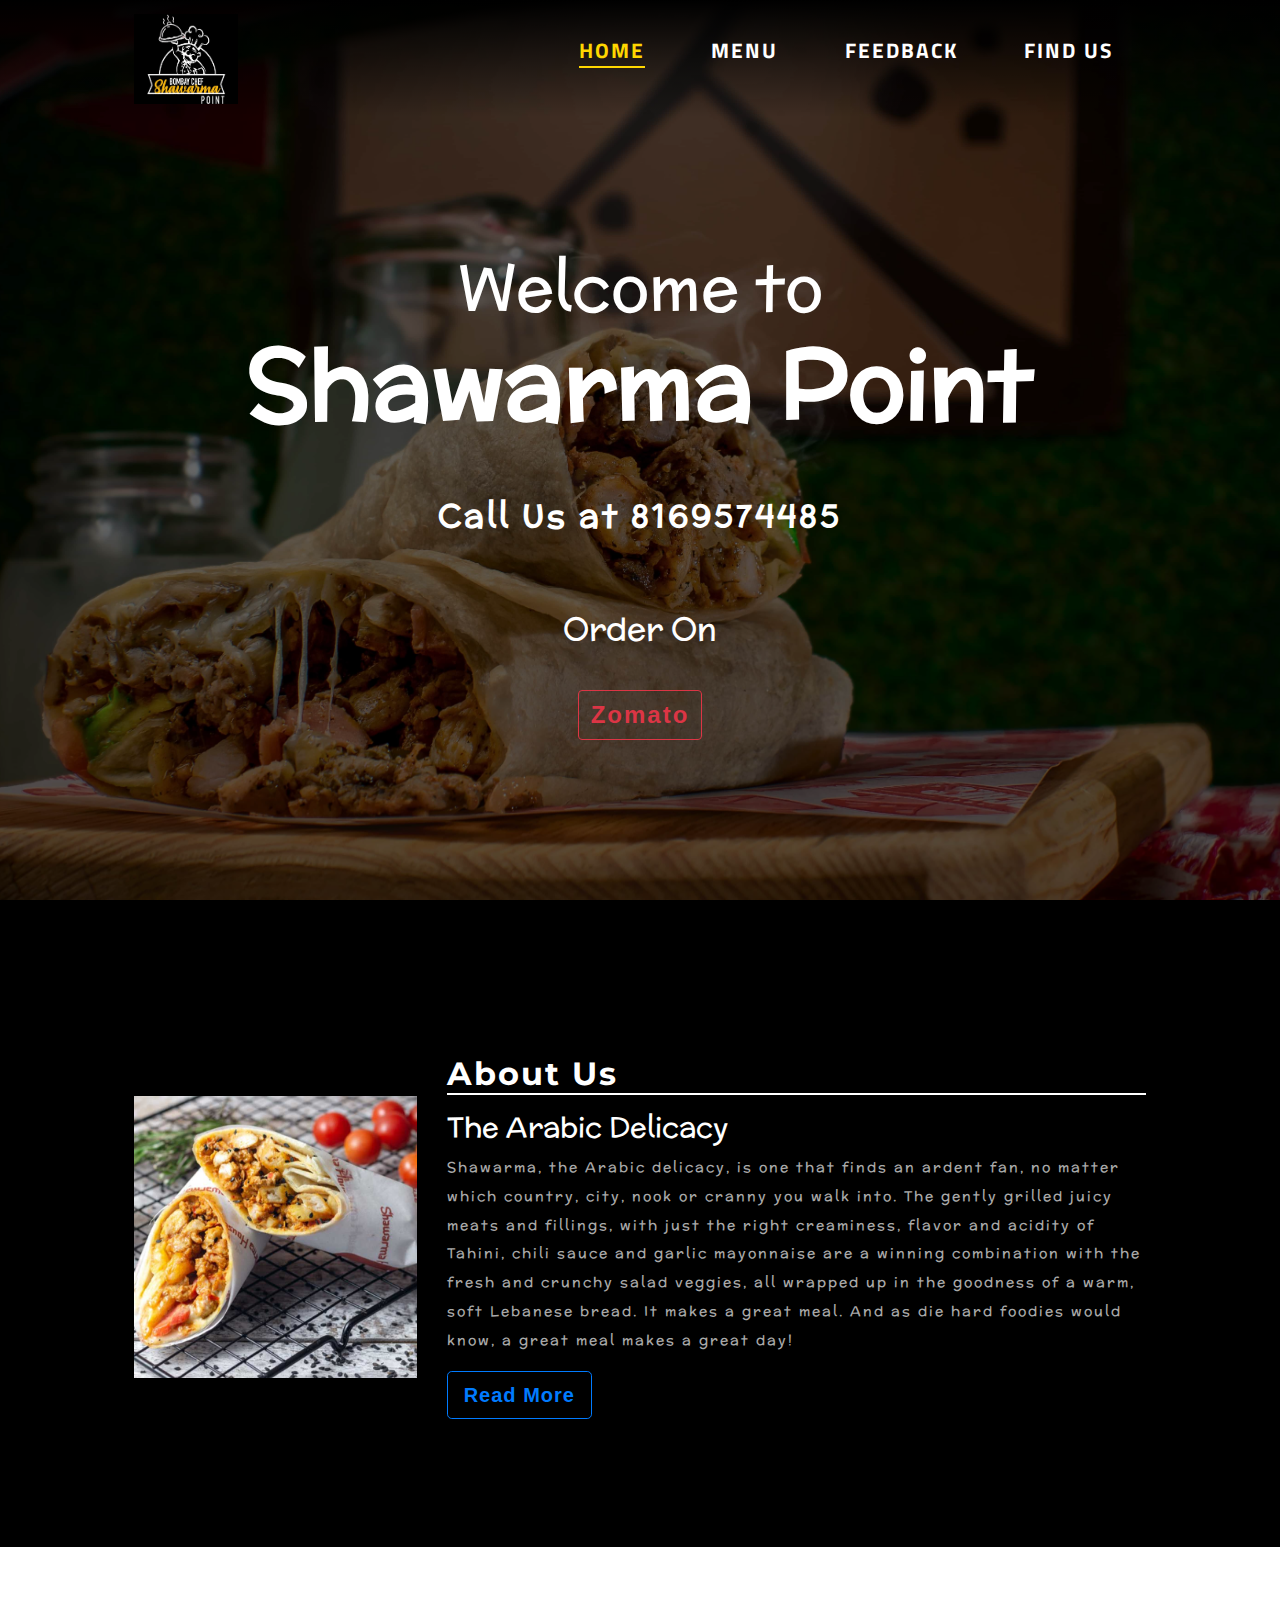
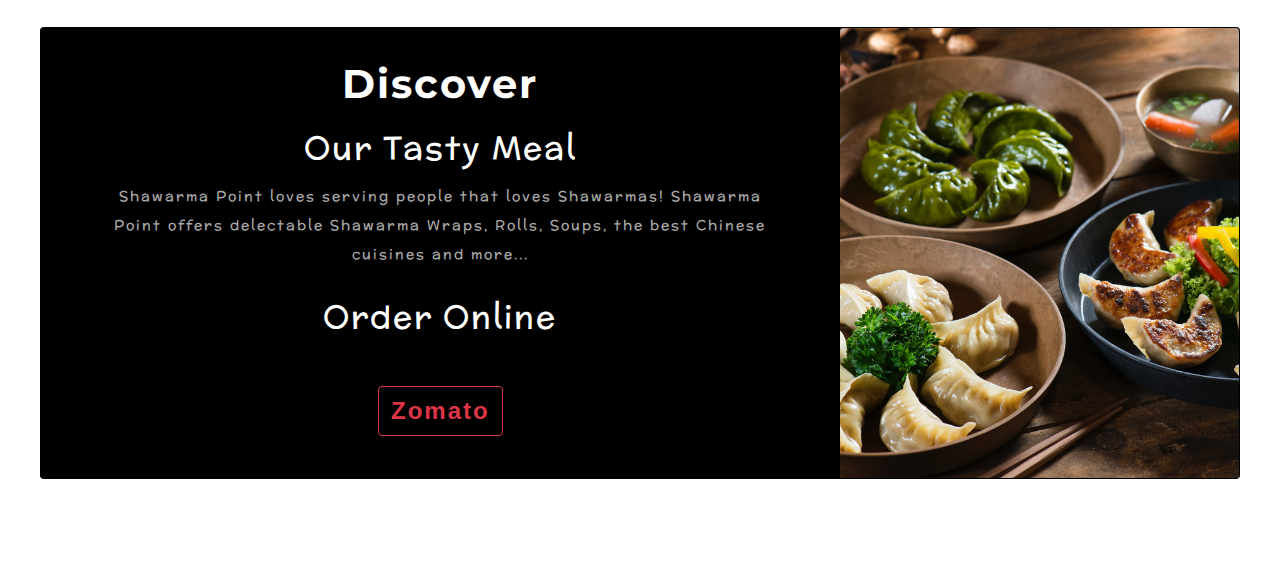
==== commit 35a84802: "Improved find-us page and bug fixes" ====
--- a/index.html
+++ b/index.html
@@ -39,7 +39,7 @@
             <a href="menu.html">MENU</a>
           </li>
           <li>
-            <a href="reviews.html">REVIEWS</a>
+            <a href="reviews.html">FEEDBACK</a>
           </li>
           <li>
             <a href="find-us.html">FIND US</a>
@@ -55,15 +55,17 @@
         <div>
           <h2 class="hero-text-h2">Welcome to</h2>
           <h1 class="hero-text-h1">Shawarma Point</h1>
-          <p class="hero-text-number">Call Us at 9769008431</p>
+          <p class="hero-text-number">Call Us at 8169574485</p>
           <h2 class="order-text">Order On</h2>
-          <a href="#">
+          <!-- <a href="#">
             <button type="button" class="btn btn-outline-warning order-button">
               Swiggy
             </button>
-          </a>
+          </a> -->
           <br />
-          <a href="#">
+          <a
+            href="https://www.zomato.com/sangli/bombay-chefs-shawarma-point-and-food-corner-sangli-locality/order"
+          >
             <button type="button" class="btn btn-outline-danger order-button">
               Zomato
             </button>
@@ -92,7 +94,9 @@
             a great meal. And as die hard foodies would know, a great meal makes
             a great day!
           </p>
-          <a href="">
+          <a
+            href="https://www.zomato.com/sangli/bombay-chefs-shawarma-point-and-food-corner-sangli-locality/order"
+          >
             <button class="btn btn-outline-primary btn-lg">Read More</button>
           </a>
         </div>
@@ -111,20 +115,22 @@
               <h2>Our Tasty Meal</h2>
               <p class="card-text">
                 Shawarma Point loves serving people that loves Shawarmas!
-                Shawarma Point offers delectable Shawarma Wraps, Pita Pockets,
-                Falafels, the best Shawarma Platters and more...
+                Shawarma Point offers delectable Shawarma Wraps, Rolls, Soups,
+                the best Chinese cuisines and more...
               </p>
               <h2>Order Online</h2>
-              <a href="">
+              <!-- <a href="">
                 <button
                   type="button"
                   class="btn btn-outline-warning order-button"
                 >
                   Swiggy
                 </button>
-              </a>
+              </a> -->
               <br />
-              <a href="#">
+              <a
+                href="https://www.zomato.com/sangli/bombay-chefs-shawarma-point-and-food-corner-sangli-locality/order"
+              >
                 <button
                   type="button"
                   class="btn btn-outline-danger order-button"
@@ -136,7 +142,7 @@
           </div>
           <div class="col-md-4 embed-responsive embed-responsive-4by3">
             <img
-              src="images/falafel.jpg"
+              src="images/momos.jpg"
               class="card-img-top embed-responsive-item discover-img"
               alt="..."
             />
--- a/css/main.css
+++ b/css/main.css
@@ -95,6 +95,7 @@
   height: 3px;
   background-color: white;
   margin: 5px;
+  transition: all 0.5s ease;
 }
 
 /** ======================================================*/
@@ -294,7 +295,7 @@
     align-items: center;
     width: 50%;
     transform: translateX(100%);
-    transition: transform 0.5s ease-in;
+    transition: transform 0.3s ease-in;
   }
 
   .nav-links li {
@@ -318,24 +319,7 @@
   }
 }
 
-/* ?=============   Xtra Small Screens    =================== */
-
-@media (max-width: 320px) {
-  .nav-links a {
-    font-size: 0.5rem;
-  }
-  .hero-text-h2 {
-    font-size: 1rem;
-  }
-
-  .hero-text-h1 {
-    font-size: 1.5rem;
-  }
-
-  .hero-text-number {
-    font-size: 1rem;
-  }
-}
+ 
 
 /** ======================================================*/
 /** ===========    Toggle-able Classes      ==============*/
@@ -357,3 +341,12 @@
     transform: translateX(0);
   }
 }
+.toggle .line1 {
+  transform: rotate(-45deg) translate(-5px, 6px);
+}
+.toggle .line2 {
+  opacity: 0;
+}
+.toggle .line3 {
+  transform: rotate(45deg) translate(-5px, -6px);
+}
